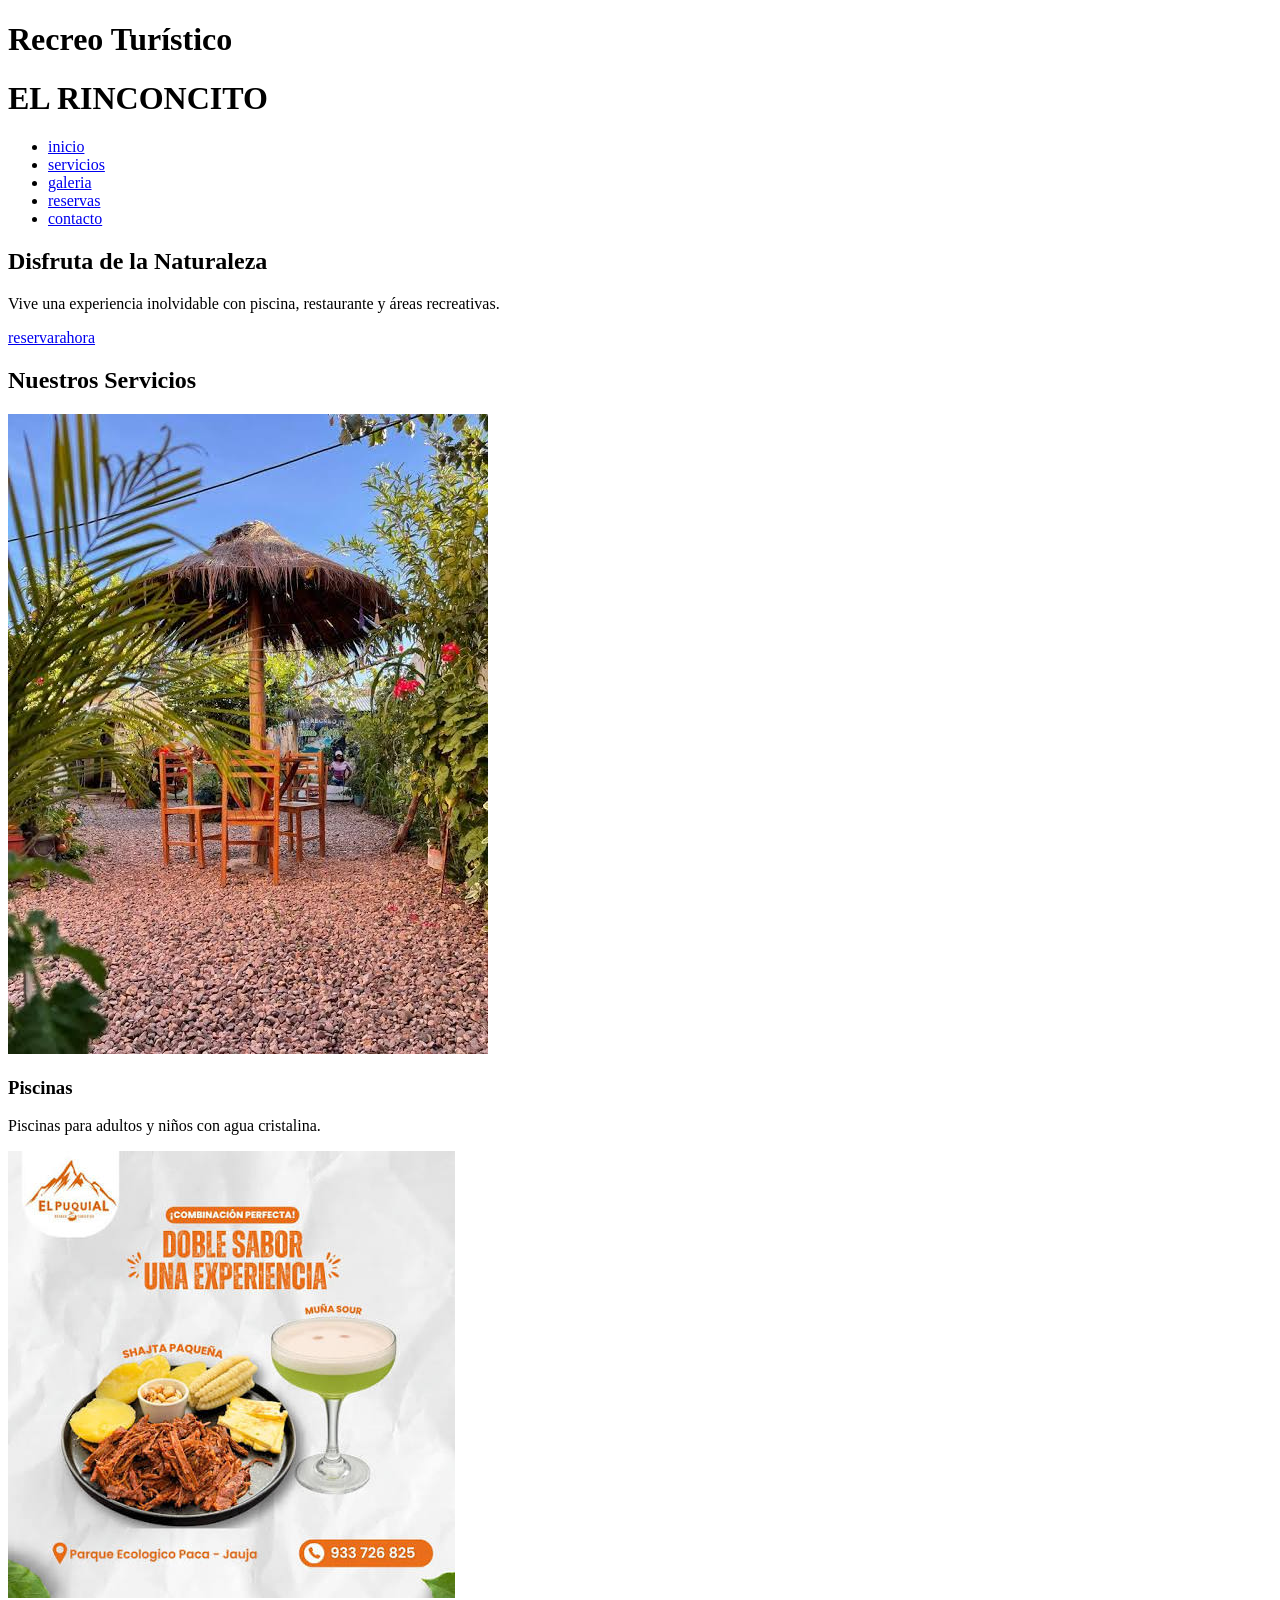
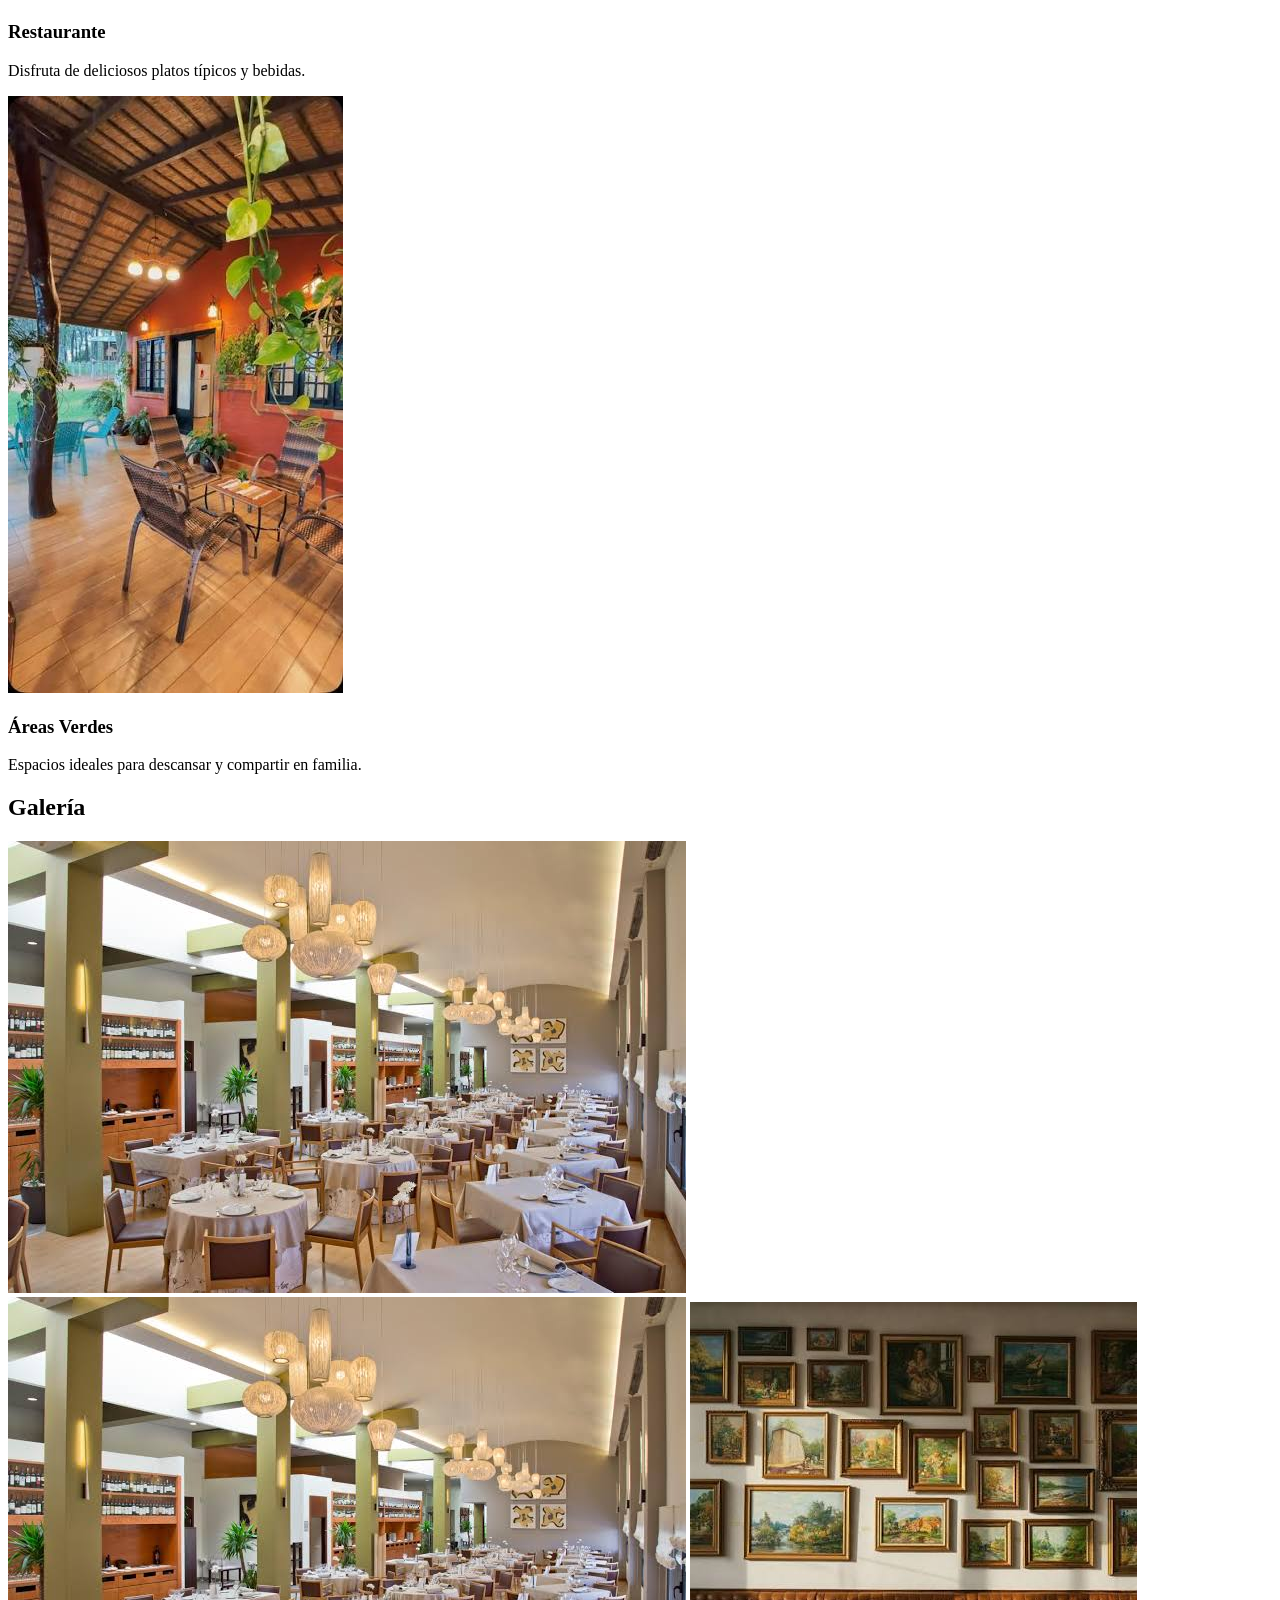
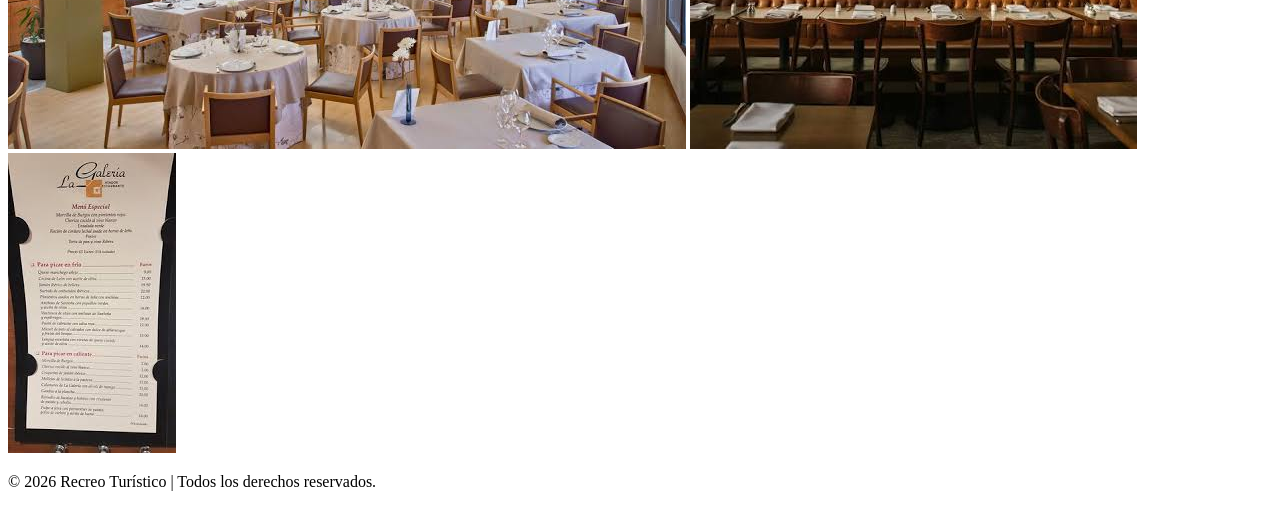
==== inicio.html @ 4318d97b "Add files via upload" ====
<!DOCTYPE html>
<html lang="en">
<head>
    <meta charset="UTF-8">
    <meta name="viewport" content="width=device-width, initial-scale=1.0">
    <title>Document</title>
    <link rel="stylesheet" href="index.css">
</head>
<body>
    <header>
        <h1>Recreo Turístico</h1>
        <h1> EL RINCONCITO</h1>
        <nav>
            <ul>
                <li><a href="inicio.html">inicio</a></li>
                <li><a href="servicios.html">servicios</a></li>
                <li><a href="galeria.html">galeria</a></li>
                <li><a href="reservas.html">reservas</a></li>
                <li><a href="contacto.html">contacto</a></li>
            </ul>
        </nav>
    </header>

    <section class="hero">
        <h2>Disfruta de la Naturaleza</h2>
        <p>Vive una experiencia inolvidable con piscina, restaurante y áreas recreativas.</p>
        <a href="reservarahora.html" class="btn">reservarahora</a>
    </section>

    <section class="servicios">
        <h2>Nuestros Servicios</h2>

        <div class="contenedor">

            <div class="card">
                <img src="img1,.png" alt="">
                <h3>Piscinas</h3>
                <p>Piscinas para adultos y niños con agua cristalina.</p>
            </div>

            <div class="card">
                <img src="img2,.png" alt="">
                <h3>Restaurante</h3>
                <p>Disfruta de deliciosos platos típicos y bebidas.</p>
            </div>

            <div class="card">
                <img src="img3,.png" alt="">
                <h3>Áreas Verdes</h3>
                <p>Espacios ideales para descansar y compartir en familia.</p>
            </div>

        </div>
    </section>

    <section class="galeria">
        <h2>Galería</h2>

        <div class="imagenes">
            <img src="img4,.png" alt="">
            <img src="img4,.png" alt="">
            <img src="img5,.png" alt="">
            <img src="img7,.png" alt="">
        </div>

    </section>

    <footer>
        <p>© 2026 Recreo Turístico | Todos los derechos reservados.</p>
    </footer>

</body>
</html>
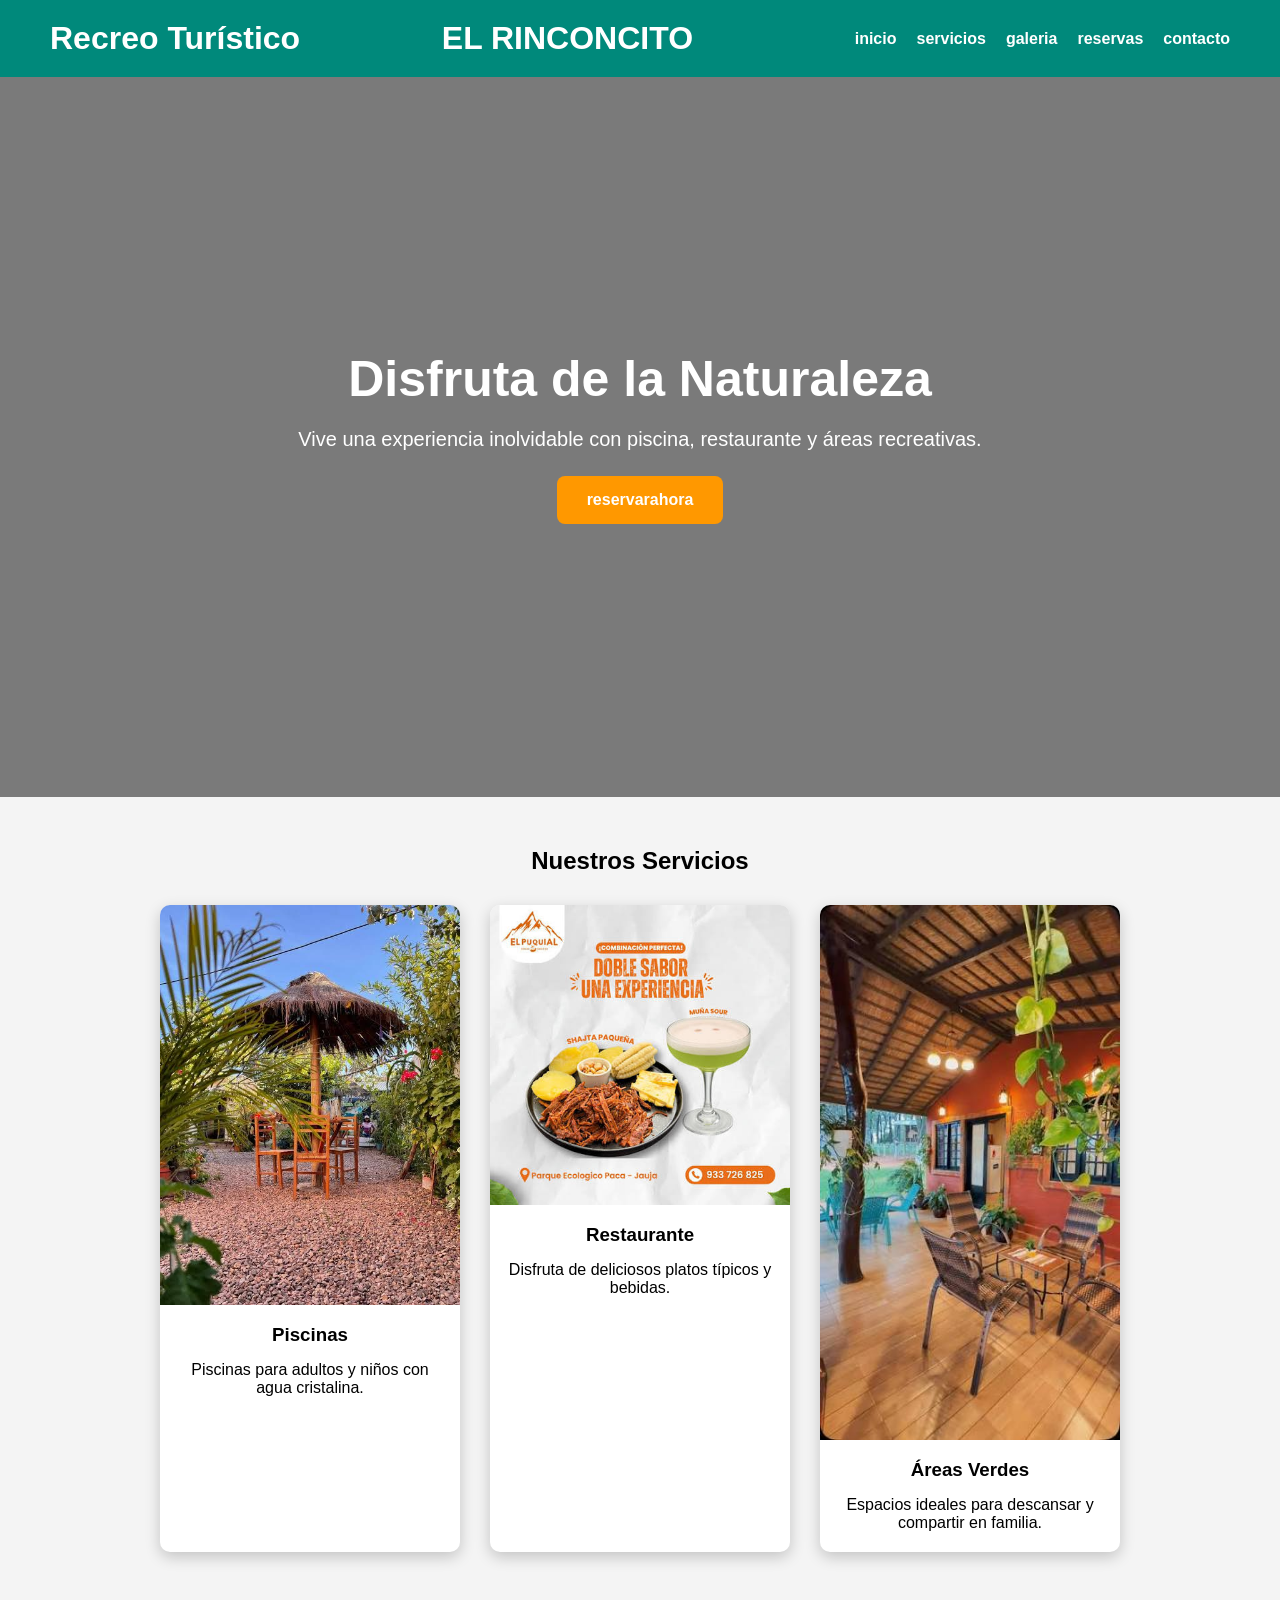
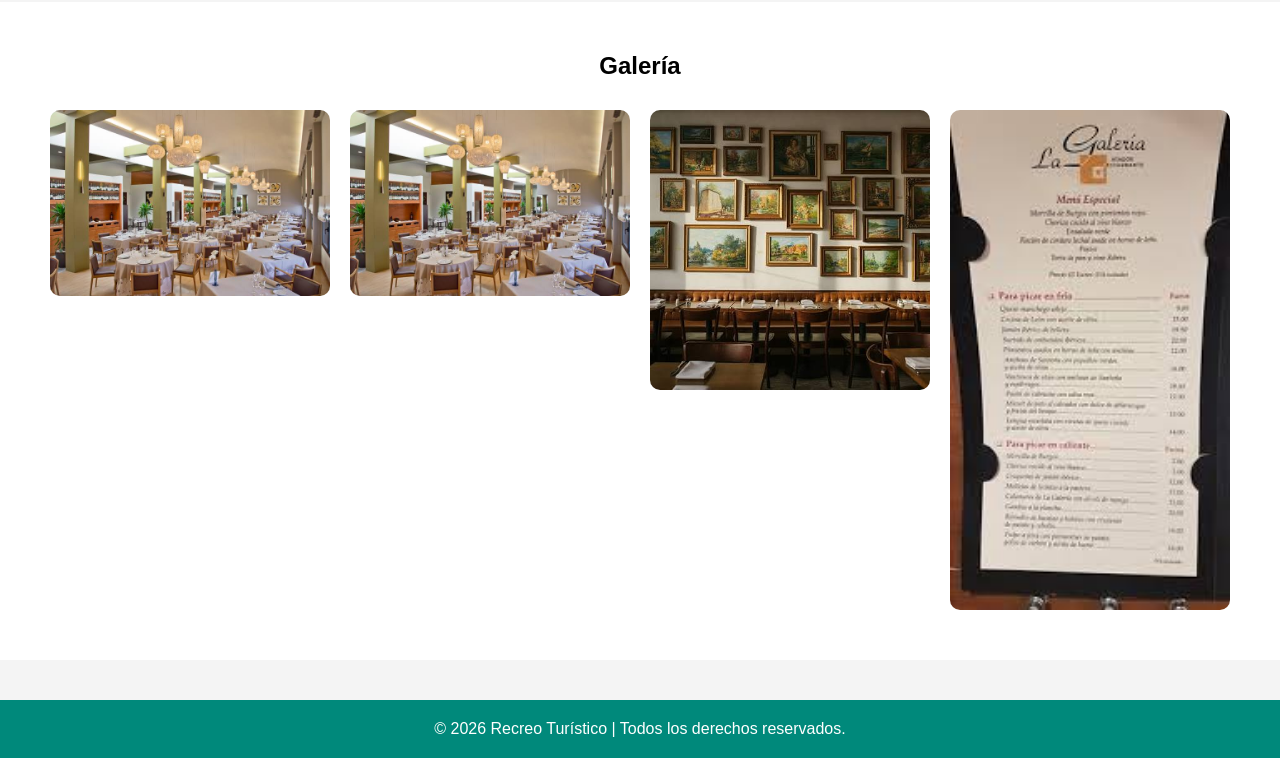
==== commit bad89772: "Update inicio.html" ====
--- a/inicio.html
+++ b/inicio.html
@@ -4,7 +4,7 @@
     <meta charset="UTF-8">
     <meta name="viewport" content="width=device-width, initial-scale=1.0">
     <title>Document</title>
-    <link rel="stylesheet" href="index.css">
+    <link rel="stylesheet" href="style.css">
 </head>
 <body>
     <header>
@@ -70,4 +70,4 @@
     </footer>
 
 </body>
-</html>+</html>
--- a/style.css
+++ b/style.css
@@ -0,0 +1,144 @@
+*{
+    margin:0;
+    padding:0;
+    box-sizing:border-box;
+    font-family:Arial, Helvetica, sans-serif;
+}
+
+body{
+    background:#f4f4f4;
+}
+
+header{
+    background:#00897b;
+    color:white;
+    display:flex;
+    justify-content:space-between;
+    align-items:center;
+    padding:20px 50px;
+}
+
+header ul{
+    display:flex;
+    list-style:none;
+}
+
+header ul li{
+    margin-left:20px;
+}
+
+header ul li a{
+    color:white;
+    text-decoration:none;
+    font-weight:bold;
+}
+
+header ul li a:hover{
+    color:yellow;
+}
+
+.hero{
+    height:80vh;
+    background:linear-gradient(rgba(0,0,0,.5),rgba(0,0,0,.5)),
+    url("https://picsum.photos/1200/600?random=8");
+    background-size:cover;
+    background-position:center;
+    display:flex;
+    flex-direction:column;
+    justify-content:center;
+    align-items:center;
+    color:white;
+    text-align:center;
+}
+
+.hero h2{
+    font-size:50px;
+    margin-bottom:20px;
+}
+
+.hero p{
+    font-size:20px;
+    margin-bottom:25px;
+}
+
+.btn{
+    background:#ff9800;
+    color:white;
+    padding:15px 30px;
+    text-decoration:none;
+    border-radius:8px;
+    font-weight:bold;
+}
+
+.btn:hover{
+    background:#e68900;
+}
+
+.servicios{
+    padding:50px;
+    text-align:center;
+}
+
+.contenedor{
+    display:flex;
+    justify-content:center;
+    gap:30px;
+    margin-top:30px;
+    flex-wrap:wrap;
+}
+
+.card{
+    background:white;
+    width:300px;
+    border-radius:10px;
+    overflow:hidden;
+    box-shadow:0 5px 15px rgba(0,0,0,.2);
+    transition:.3s;
+}
+
+.card:hover{
+    transform:translateY(-10px);
+}
+
+.card img{
+    width:100%;
+}
+
+.card h3{
+    margin:15px;
+}
+
+.card p{
+    padding:0 15px 20px;
+}
+
+.galeria{
+    padding:50px;
+    text-align:center;
+    background:white;
+}
+
+.imagenes{
+    display:grid;
+    grid-template-columns:repeat(auto-fit,minmax(250px,1fr));
+    gap:20px;
+    margin-top:30px;
+}
+
+.imagenes img{
+    width:100%;
+    border-radius:10px;
+    transition:.3s;
+}
+
+.imagenes img:hover{
+    transform:scale(1.05);
+}
+
+footer{
+    background:#00897b;
+    color:white;
+    text-align:center;
+    padding:20px;
+    margin-top:40px;
+}
